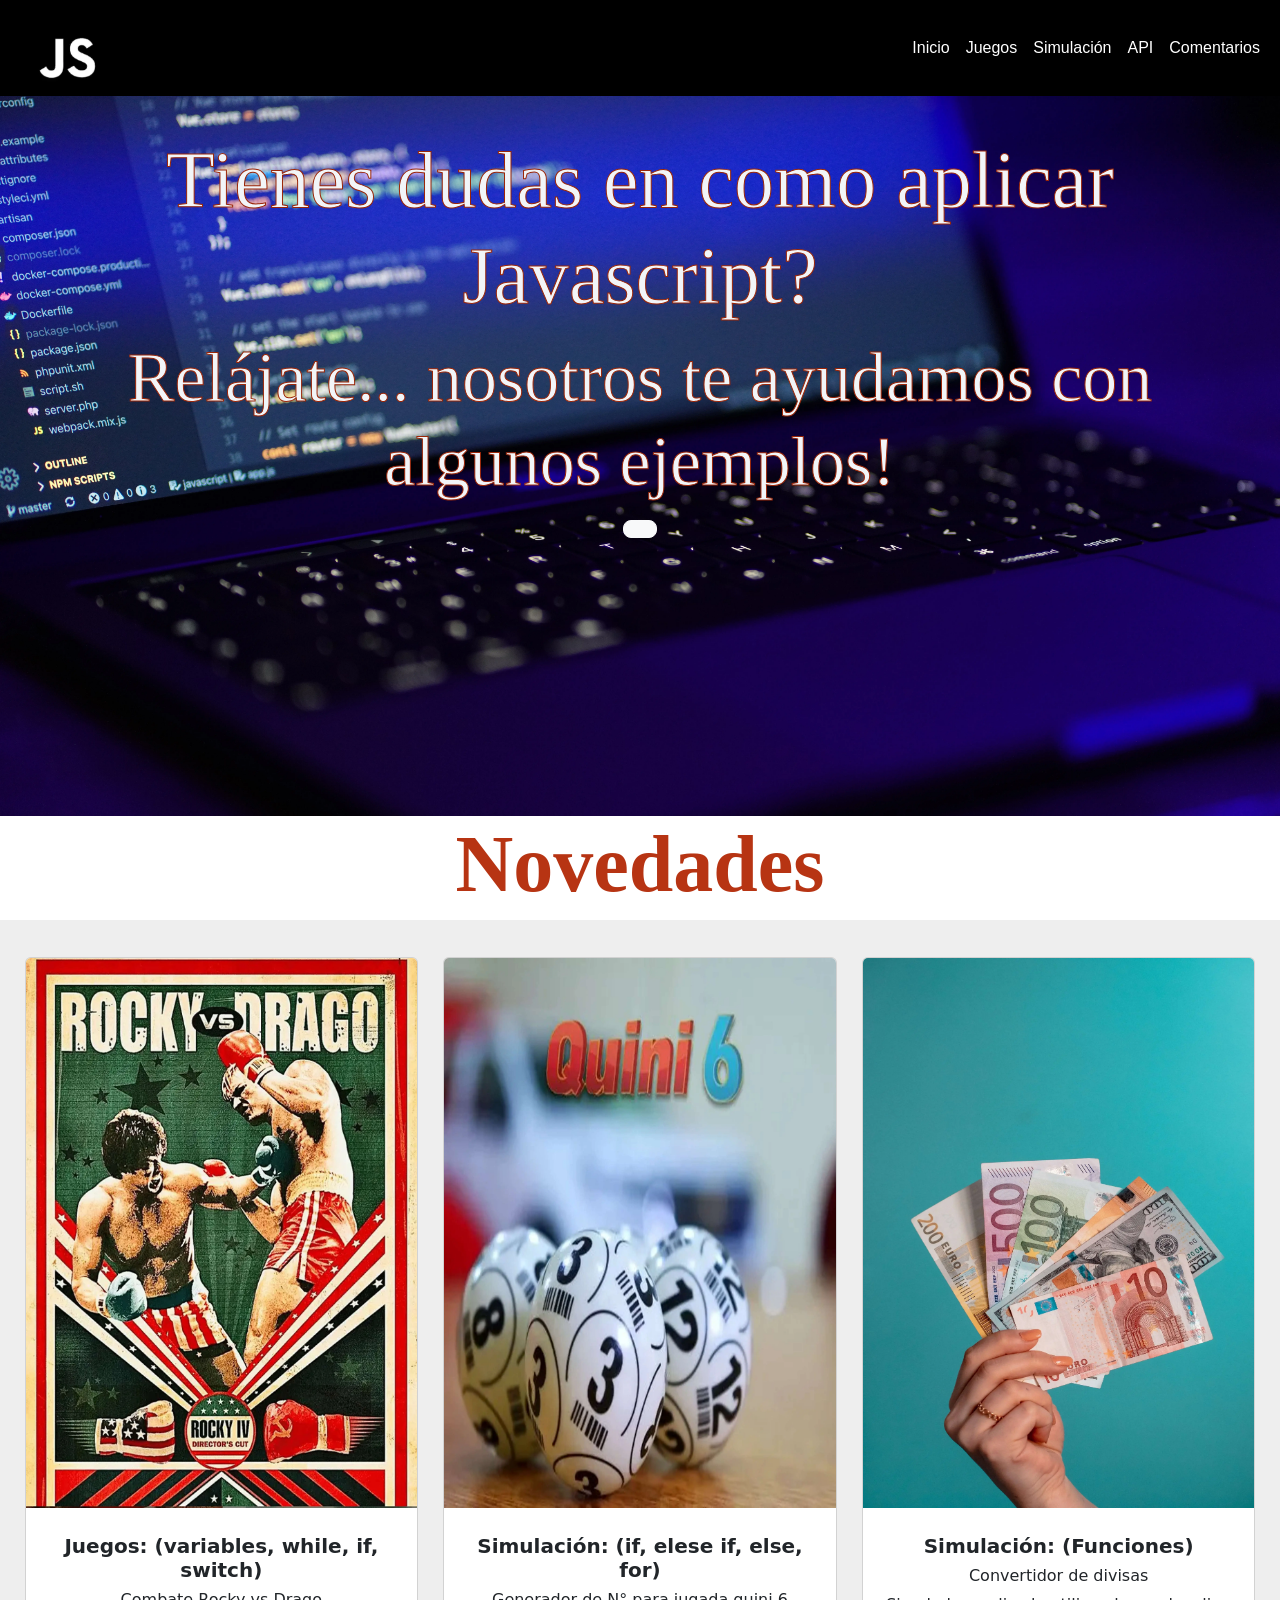
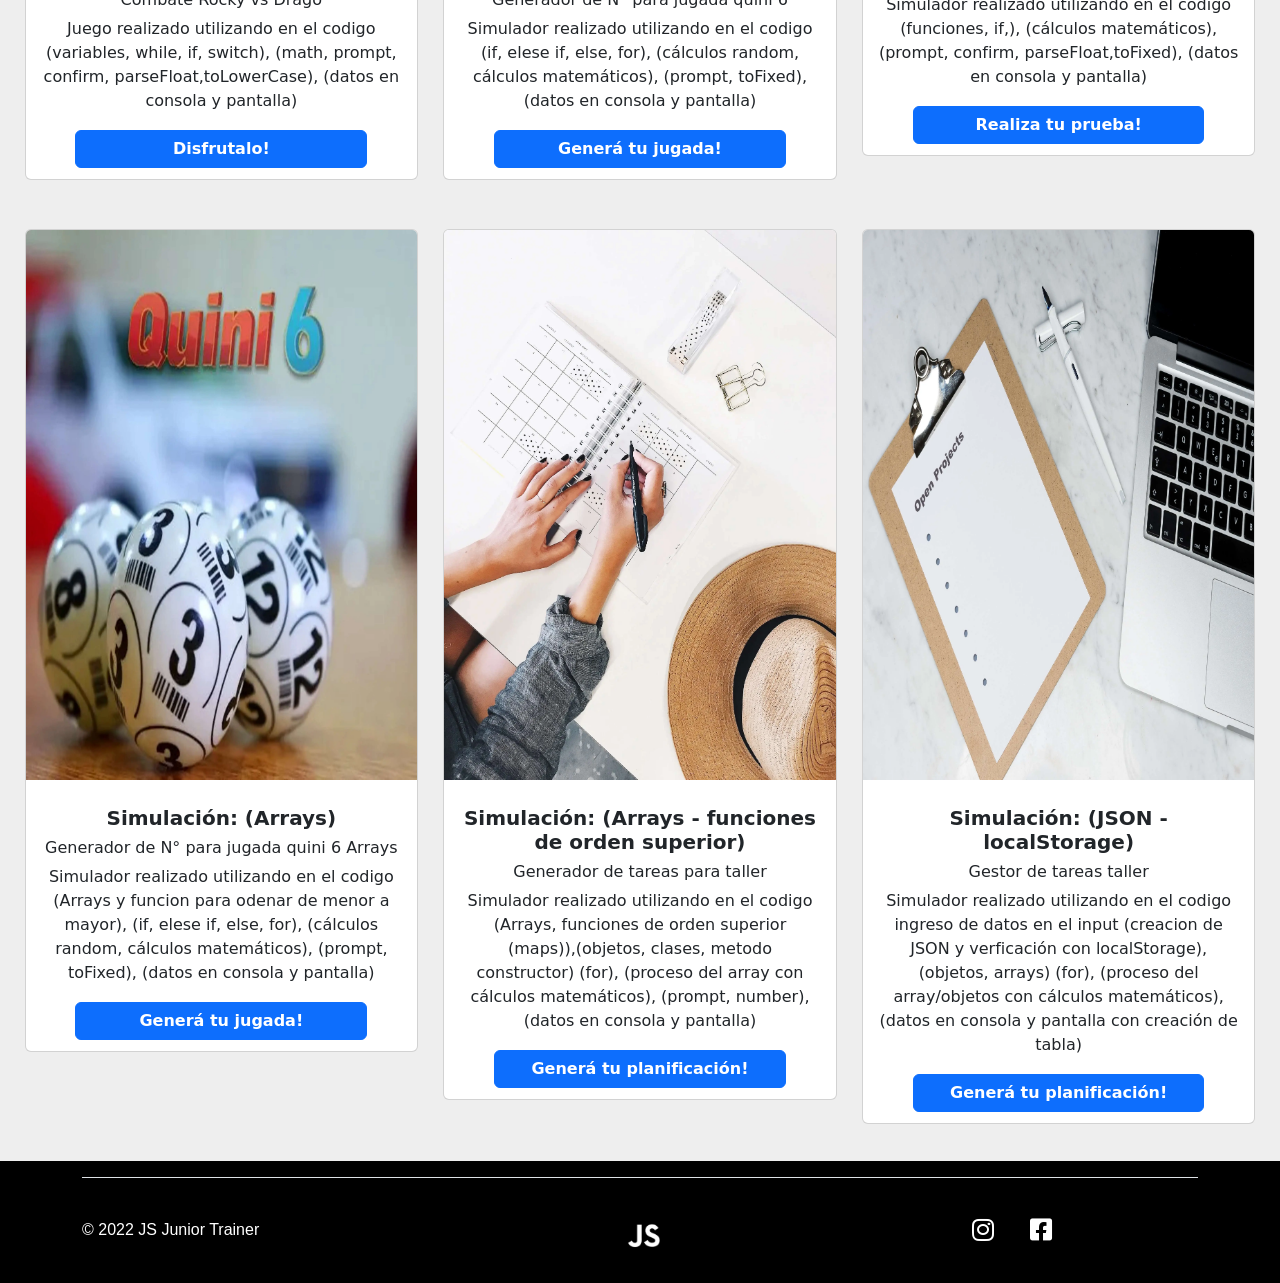
==== index.html @ f9a9b7d4 "first commit" ====
<!DOCTYPE html>
<html lang="es">
<head>
    <meta charset="UTF-8">
    <meta http-equiv="X-UA-Compatible" content="IE=edge">
    <meta name="viewport" content="width=device-width, initial-scale=1.0">
    <link rel="shortcut icon" href="" type="image/x-icon">
    <link rel="stylesheet" href="https://cdnjs.cloudflare.com/ajax/libs/animate.css/4.1.1/animate.min.css"/>
    <link rel="stylesheet" href="https://cdnjs.cloudflare.com/ajax/libs/font-awesome/6.0.0/css/all.min.css">
    <link href="https://cdn.jsdelivr.net/npm/bootstrap@5.1.3/dist/css/bootstrap.min.css" rel="stylesheet" integrity="sha384-1BmE4kWBq78iYhFldvKuhfTAU6auU8tT94WrHftjDbrCEXSU1oBoqyl2QvZ6jIW3" crossorigin="anonymous">

    <link rel="stylesheet" href="./css/style.css">
    <title>JS Junior Trainer</title>
</head>
<body>
    <header id="header_boot">
        <nav class="navbar navbar-expand-lg navbar-light bg-black" >
            <div class="container-fluid">
              <a class="navbar-brand" href="./index.html"><img src="./img/logojs.webp" alt="Javascript" class="logo_cucina"></img></a>
              <button class="navbar-toggler" type="button" data-bs-toggle="collapse" data-bs-target="#navbarNavAltMarkup" aria-controls="navbarNavAltMarkup" aria-expanded="false" aria-label="Toggle navigation">
                <span class="navbar-toggler-icon"></span>
              </button>
              <div class="collapse navbar-collapse" id="navbarNavAltMarkup" >
                <div class="navbar-nav">
                  <a class="nav-link active" aria-current="page" href="./index.html">Inicio</a>
                  <a class="nav-link" href="">Juegos</a>
                  <a class="nav-link" href="">Simulación</a>
                  <a class="nav-link" href="">API</a>
                  <a class="nav-link" href="">Comentarios</a>
                </div>
              </div>
            </div>
          </nav>
      </header>
      <section>
        <div class="p-1 text-center bg-image" id="main_principal">
          <div class="mask">
            <div class="d-flex justify-content-center align-items-center h-100">
              <div class="text-white m-3 text_main">
                <h1 class="mt-3">Tienes dudas en como aplicar Javascript?</h1>
                <h3 class="p-1">Relájate... nosotros te ayudamos con algunos ejemplos!</h3>
                <a class="btn btn-light btn-lg boton_main" href="" role="button"></a>
              </div>
            </div>
          </div>
        </div>
  </section>  
  <section>
    <div class="title_novedades">
      <h3>Novedades</h3>
    </div>
  </section>
  <section class="p-4 vh-200 fondo_content">
      <div class="row row-cols-1 row-cols-md-3 g-4">
        <div class="col card_content">
          <div class="card h-auto">
            <img src="./img/posterpeleapng.webp" class="card-img-top" alt="Boxeo"></img>
              <div class="card-body">
                <h5 class="card-title text-center"><b>Juegos: (variables, while, if, switch)</h5></b>
                <h6 class="card-title text-center">Combate Rocky vs Drago</h6>
                <p class="card-text text-center">Juego realizado utilizando en el codigo (variables, while, if, switch), (math, prompt, confirm, parseFloat,toLowerCase), (datos en consola y pantalla)</p>
              </div>
              <div class="card-footer d-grid gap-2 col-9 mx-auto btn_card_p">
                <a href="./juegopelea.html" class="btn btn-primary boton_card"><b>Disfrutalo!</b></a>
              </div>
          </div>
        </div>
          <div class="col card_content">
            <div class="card h-auto">
              <img src="./img/quini6.webp" class="card-img-top" alt="Quni 6"/></img>
                  <div class="card-body">
                    <h5 class="card-title text-center"><b>Simulación: (if, elese if, else, for)</b></h5>
                    <h6 class="card-title text-center ">Generador de N° para jugada quini 6</h6>
                    <p class="card-text text-center">Simulador realizado utilizando en el codigo (if, elese if, else, for), (cálculos random, cálculos matemáticos), (prompt, toFixed), (datos en consola y pantalla)</p>
                  </div>
                  <div class="card-footer d-grid gap-2 col-9 mx-auto btn_card_p">
                    <a href="./generadornumquini.html" class="btn btn-primary boton_card"><b>Generá tu jugada!</b></a>
                  </div>
              </div>
          </div>
          <div class="col card_content">
            <div class="card h-auto">
              <img src="./img/conversordivisas.webp" class="card-img-top" alt="Divisas"/></img>
                <div class="card-body">
                  <h5 class="card-title text-center"><b>Simulación: (Funciones)</b></h5>
                  <h6 class="card-title text-center">Convertidor de divisas</h6>
                  <p class="card-text text-center">Simulador realizado utilizando en el codigo (funciones, if,), (cálculos matemáticos), (prompt, confirm, parseFloat,toFixed), (datos en consola y pantalla)</p>
                </div>
                <div class="card-footer d-grid gap-2 col-9 mx-auto btn_card_p">
                  <a href="./conversordivisas..html" class="btn btn-primary boton_card"><b>Realiza tu prueba!</b></a>
                </div>
            </div>
          </div>         
      <div class="col card_content">
        <div class="card h-auto">
          <img src="./img/quini6.webp" class="card-img-top" alt="Quni 6"/></img>
              <div class="card-body">
                <h5 class="card-title text-center"><b>Simulación: (Arrays)</b></h5>
                <h6 class="card-title text-center ">Generador de N° para jugada quini 6 Arrays</h6>
                <p class="card-text text-center">Simulador realizado utilizando en el codigo (Arrays y funcion para odenar de menor a mayor), (if, elese if, else, for), (cálculos random, cálculos matemáticos), (prompt, toFixed), (datos en consola y pantalla)</p>
              </div>
              <div class="card-footer d-grid gap-2 col-9 mx-auto btn_card_p">
                <a href="./generadornumquiniarrays.html" class="btn btn-primary boton_card"><b>Generá tu jugada!</b></a>
              </div>
          </div>
      </div>
      <div class="col card_content">
        <div class="card h-auto">
          <img src="./img/generadortareas.webp" class="card-img-top" alt="Generador de tareas"/></img>
              <div class="card-body">
                <h5 class="card-title text-center"><b>Simulación: (Arrays - funciones de orden superior)</b></h5>
                <h6 class="card-title text-center ">Generador de tareas para taller</h6>
                <p class="card-text text-center">Simulador realizado utilizando en el codigo (Arrays, funciones de orden superior (maps)),(objetos, clases, metodo constructor) (for), (proceso del array con cálculos matemáticos), (prompt, number), (datos en consola y pantalla)</p>
              </div>
              <div class="card-footer d-grid gap-2 col-9 mx-auto btn_card_p">
                <a href="./generadortareas.html" class="btn btn-primary boton_card"><b>Generá tu planificación!</b></a>
              </div>
          </div>
      </div>
      <div class="col card_content">
        <div class="card h-auto">
          <img src="./img/gestortareas.webp" class="card-img-top" alt="Generador de tareas"/></img>
              <div class="card-body">
                <h5 class="card-title text-center"><b>Simulación: (JSON - localStorage)</b></h5>
                <h6 class="card-title text-center ">Gestor de tareas taller</h6>
                <p class="card-text text-center">Simulador realizado utilizando en el codigo ingreso de datos en el input (creacion de JSON y verficación con localStorage),(objetos, arrays) (for), (proceso del array/objetos con cálculos matemáticos), (datos en consola y pantalla con creación de tabla)</p>
              </div>
              <div class="card-footer d-grid gap-2 col-9 mx-auto btn_card_p">
                <a href="./gestortareasjasonstorage.html" class="btn btn-primary boton_card"><b>Generá tu planificación!</b></a>
              </div>
          </div>
      </div>
    </div>   
  </section>
        <footer class="text-center text-lg-start" id="footer_boot">
            <div class="container d-flex justify-content-center py-2"></div>
              <div class="container">
                  <footer class="d-flex flex-wrap justify-content-between align-items-center py-3 border-top">
                    <p class="col-md-4 mb-0 text-white">&copy; 2022 JS Junior Trainer</p>
                    <a href="./index.html" class="col-md-4 d-flex align-items-center justify-content-center mb-3 mb-md-0 me-md-auto link-dark text-decoration-none">
                      <img src="./img/logojs.webp" alt="Js Junior Trainer" class="footer_img"></img>
                    </a>
                    <ul class="nav col-md-4 justify-content-center" id="footer_ico">
                      <li class="nav-item icono_footer" id="ico_foo"><a href="https://www.instagram.com" class="nav-link px-2 text-white"><i class="fa-brands fa-instagram" id="iconos_footer"></i></a></li>
                      <li class="nav-item icono_footer"><a href="https://www.facebook.com" class="nav-link px-2 text-white"><i class="fa-brands fa-facebook-square" id="iconos_footer"></i></a></li>
                    </ul>
              </div>
            </div> 
        </footer>
    <script src="https://cdn.jsdelivr.net/npm/bootstrap@5.1.3/dist/js/bootstrap.bundle.min.js" integrity="sha384-ka7Sk0Gln4gmtz2MlQnikT1wXgYsOg+OMhuP+IlRH9sENBO0LRn5q+8nbTov4+1p" crossorigin="anonymous"></script>
    <script src="https://cdn.jsdelivr.net/npm/@popperjs/core@2.10.2/dist/umd/popper.min.js" integrity="sha384-7+zCNj/IqJ95wo16oMtfsKbZ9ccEh31eOz1HGyDuCQ6wgnyJNSYdrPa03rtR1zdB" crossorigin="anonymous"></script>
    <script src="https://cdn.jsdelivr.net/npm/bootstrap@5.1.3/dist/js/bootstrap.min.js" integrity="sha384-QJHtvGhmr9XOIpI6YVutG+2QOK9T+ZnN4kzFN1RtK3zEFEIsxhlmWl5/YESvpZ13" crossorigin="anonymous"></script>
    <script src="https://cdn.boomcdn.com/libs/wow-js/1.3.0/wow.min.js"></script>
    <script src="https://code.jquery.com/jquery-3.5.1.slim.min.js" integrity="sha384-DfXdz2htPH0lsSSs5nCTpuj/zy4C+OGpamoFVy38MVBnE+IbbVYUew+OrCXaRkfj" crossorigin="anonymous"></script>
    <script>
    new WOW().init();
    </script>
</body>
</html>
---- css/style.css ----
/******* PAGINA PRINCIPAL (INDEX) *******/

/* MOBILE FIRST */
* {
    margin: 0%;
    padding: 0%;
    box-sizing: border-box;
  }
  
/*--nav bar todas las pages y sub pages--*/
.paddingTB {
  padding-top: 50px;
  padding-bottom: 50px;
}

.col-lg-12,
.col-lg-6 {
  padding-right: 0;
  padding-left: 0;
}

.paddingT {
  padding-top: 50px;
}

.centrar {
  text-align: center;
}

.paddingLR {
  padding-left: 10px;
  padding-right: 10px;
}

#navbarNavAltMarkup a {
  color: #fff;
  font-family: "Roboto", sans-serif;
  font-style: normal;
  font-weight: 300;
}

#navbarNavAltMarkup a:hover:not(.active) {
  border-bottom: solid 3px white;
  transition: 0.5s;
}

.navbar-toggler {
  background-color: beige;
  font-size: 0.5rem;
}

.navbar-toggler-icon {
  width: 2.5em;
  height: 2.5em;
}

.logo_cucina {
  width: 200px;
  height: 40px;
}

@media (min-width: 768px) {
  .logo_cucina {
    width: auto;
    height: 50px;
  }
}
@media (min-width: 1024px) {
  .logo_cucina {
    height: 70px;
  }
}
@media (min-width: 5100px) {
  .logo_cucina {
    height: 100px;
  }
  #navbarNavAltMarkup a {
    font-size: 30px;
  }
}
/**-----ANIMACION LOGO-----**/
.logo_cucina {
  display: inline-block;
  margin: 0 0.5rem;
  animation: backInLeft;
  animation-duration: 1.8s;
}

/**----------------------**/
/* vista desktop */
@media only screen and (min-width: 1024px) {
  .navbar-expand-lg .navbar-collapse {
    justify-content: flex-end;
  }
}
/*--Footer todas las pages y sub pages--*/
#footer_boot {
  background-color: black;
  font-family: "Roboto", sans-serif;
  font-style: normal;
  font-weight: 300;
}

#footer_boot img {
  height: 40px;
}

#icono_footer {
  font-size: 25px;
  color: #fff;
  padding: 10px;
}

#footer_ico a {
  text-decoration: none;
  color: #fff;
  margin: 10px;
  font-size: 25px;
}
#footer_ico a i:hover {
  color: orangered;
  transform: scale(1.1);
  transition: ease-in-out 0.1s;
}


/*Pages*/
/****** INICIO PAGINA PRINCPAL (INDEX) ******/
* {
  padding: 0;
  margin: 0;
  box-sizing: border-box;
}

body {
  margin: 0%;
  padding: 0%;
}

#grid_index {
  display: grid;
  grid-template-areas: "cabecera" "principal" "novedades" "footer";
}

/*main*/
main {
  grid-area: principal;
}

#main_principal {
  margin: 0;
  padding: 0;
  box-sizing: border-box;
  flex-direction: column;
  justify-content: center;
  align-items: center;
  background-image: url(../img/fondoprincipal1.webp);
  background-size: cover;
  background-repeat: no-repeat;
  background-attachment: unset;
  background-position: center;
  height: 80vh;
  position: relative;
  overflow: hidden;
}

.text_main h1 {
  font-family: "Caveat", cursive;
  font-style: normal;
  font-weight: 400;
  font-size: 40px;
  color: #f2f5f8;
}

.text_main h3 {
  font-family: "Caveat", cursive;
  font-style: normal;
  font-weight: 400;
  font-size: 35px;
  color: #f2f5f8;
}

.text_main {
  animation: fadeInUp;
  animation-duration: 3s;
}

/*Novedades*/
.card_content {
  padding: 1%;
}

.title_novedades {
  text-decoration: none;
  justify-content: center;
  display: flex;
  text-align: center;
  margin: auto;
  font-size: 20px;
  color: #b73413;
  font-weight: 550;
  font-family: font-family-titulos-itermedios;
  padding: 2%;
}

.title_novedades h3 {
  font-family: font-family-titulos-itermedios;
  font-style: bold;
  font-weight: 550;
}

.fondo_content {
  background-color: #eee;
}

.col img {
  width: 100%;
  height: 100%;
  max-width: 30rem;
  max-height: 35rem;
  margin: auto;
  padding-bottom: 10px;
}

@media (min-width: 768px) {
  #grid_index {
    grid-template-areas: "cabecera cabecera cabecera" "principal principal principal" "novedades novedades" "footer footer";
  }
  .text_main h1 {
    -webkit-text-stroke: 1px #9a2609;
    font-size: 60px;
    font-style: bold;
  }
  .text_main h3 {
    -webkit-text-stroke: 1px #9a2609;
    font-size: 50px;
    font-style: bold;
  }
  .title_novedades h3 {
    font-size: 60px;
  }
}
@media (min-width: 1024px) {
  .title_novedades {
    padding: 0%;
  }
  .text_main h1 {
    font-size: 80px;
  }
  .text_main h3 {
    font-size: 70px;
  }
  .title_novedades h3 {
    font-size: 80px;
  }
}
.card-footer {
  background-color: #fff;
  border-top: 0px #fff;
}

.btn_card_p {
  padding: 1px;
  margin-bottom: 10px;
}




  /****** FIN PAGINA PRINCPAL (INDEX) ******/

  /*****INCIO PG JUEGO PELEA ROCKY VS DRAGO ******/

 .cont_general {
  display: grid;
  grid-template-columns: 2fr;
  justify-items: center;
  align-items: center;
  background-color: black;
 }

.contend_comb h1 {
    text-align: center;
    display: flex;
    font-size: 50px;
    justify-content: center;
}
.contend_comb a {
  text-align: center;
  display: flex;
  font-size: 30px;
  justify-content: center;
  text-decoration: none;
}

.card_juego {
    display: grid; 
    box-shadow: 0 4px 8px 0 rgba(0,0,0,0.2);
    width: 450px;
    height: 350px;
    margin: 15px ;
    text-align: center;
    font-size: 20px;
    font-weight: bold;
    background-color: #fff;
    border-radius: 10px;
    justify-items: center;
    justify-content: center;
    align-items: center;
}

.card_juego h5{
  font-size: 10 px;
  color: black;
  justify-content: center;
  font-weight: 200;

}
.card_juego img {
    width: 300px;
    height: 200px;
    display: inline-flexbox;
    margin: 30px;
    justify-content: center;
    align-items: center;

}

  /*****FIN PG JUEGO PELEA ROCKY VS DRAGO ******/

    /*****INCIO PG simu quini******/
  .card_juego_2 {
    display: grid; 
    box-shadow: 0 4px 8px 0 rgba(0,0,0,0.2);
    width: 300px;
    height: 50px;
    margin: 15px ;
    text-align: center;
    font-size: 20px;
    font-weight: bold;
    background-color: #fff;
    border-radius: 10px;
    justify-items: center;
    justify-content: center;
    align-items: center;
}

  /*****FIN PG JUEGO simu ******/

  .card_juego_3 {
    display: grid; 
    box-shadow: 0 4px 8px 0 rgba(0,0,0,0.2);
    width: 500px;
    height: 700px;
    margin: 15px ;
    text-align: center;
    font-size: 20px;
    font-weight: bold;
    background-color: #fff;
    border-radius: 10px;
    justify-items: center;
    justify-content: center;
    align-items: center;
}
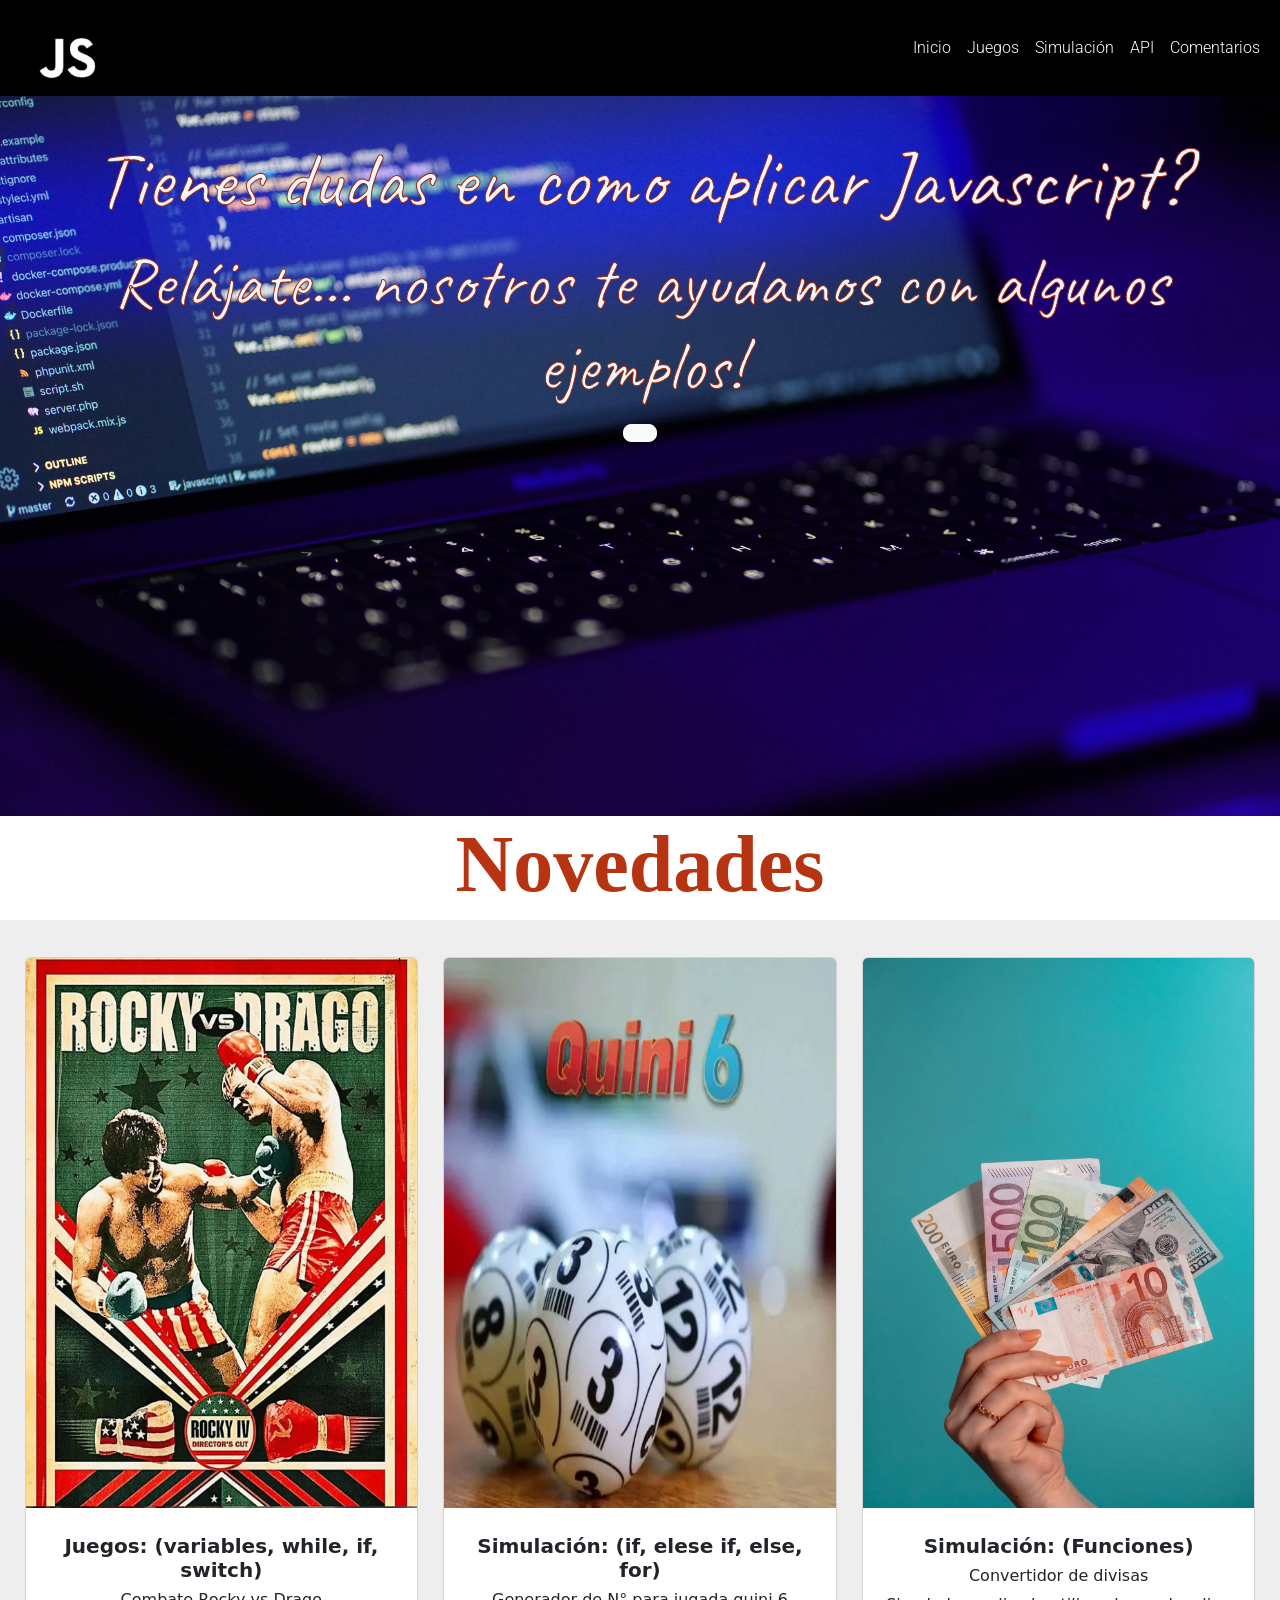
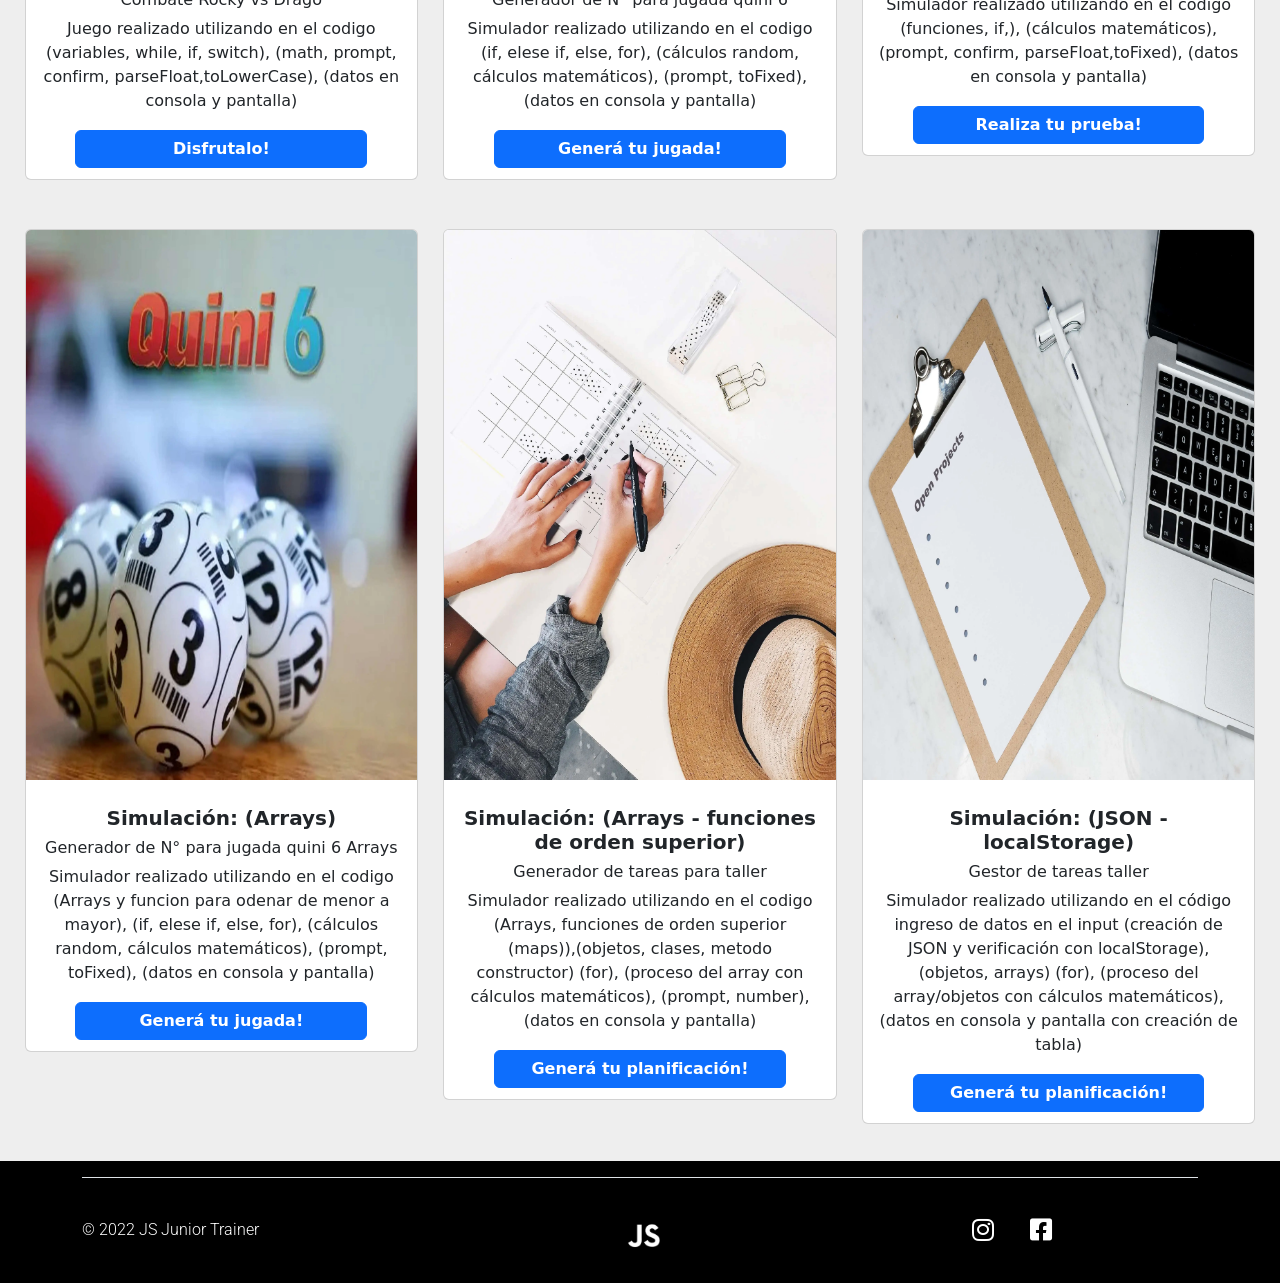
==== commit 2f65babc: "arreglos menores intergaz grafica" ====
--- a/index.html
+++ b/index.html
@@ -123,7 +123,7 @@
               <div class="card-body">
                 <h5 class="card-title text-center"><b>Simulación: (JSON - localStorage)</b></h5>
                 <h6 class="card-title text-center ">Gestor de tareas taller</h6>
-                <p class="card-text text-center">Simulador realizado utilizando en el codigo ingreso de datos en el input (creacion de JSON y verficación con localStorage),(objetos, arrays) (for), (proceso del array/objetos con cálculos matemáticos), (datos en consola y pantalla con creación de tabla)</p>
+                <p class="card-text text-center">Simulador realizado utilizando en el código ingreso de datos en el input (creación de JSON y verificación con localStorage),(objetos, arrays) (for), (proceso del array/objetos con cálculos matemáticos), (datos en consola y pantalla con creación de tabla)</p>
               </div>
               <div class="card-footer d-grid gap-2 col-9 mx-auto btn_card_p">
                 <a href="./gestortareasjasonstorage.html" class="btn btn-primary boton_card"><b>Generá tu planificación!</b></a>
--- a/css/style.css
+++ b/css/style.css
@@ -1,3 +1,4 @@
+@import url("https://fonts.googleapis.com/css2?family=Caveat:wght@400;500&family=Roboto:ital,wght@0,100;0,300;0,500;0,900;1,400&display=swap");
 /******* PAGINA PRINCIPAL (INDEX) *******/
 
 /* MOBILE FIRST */
